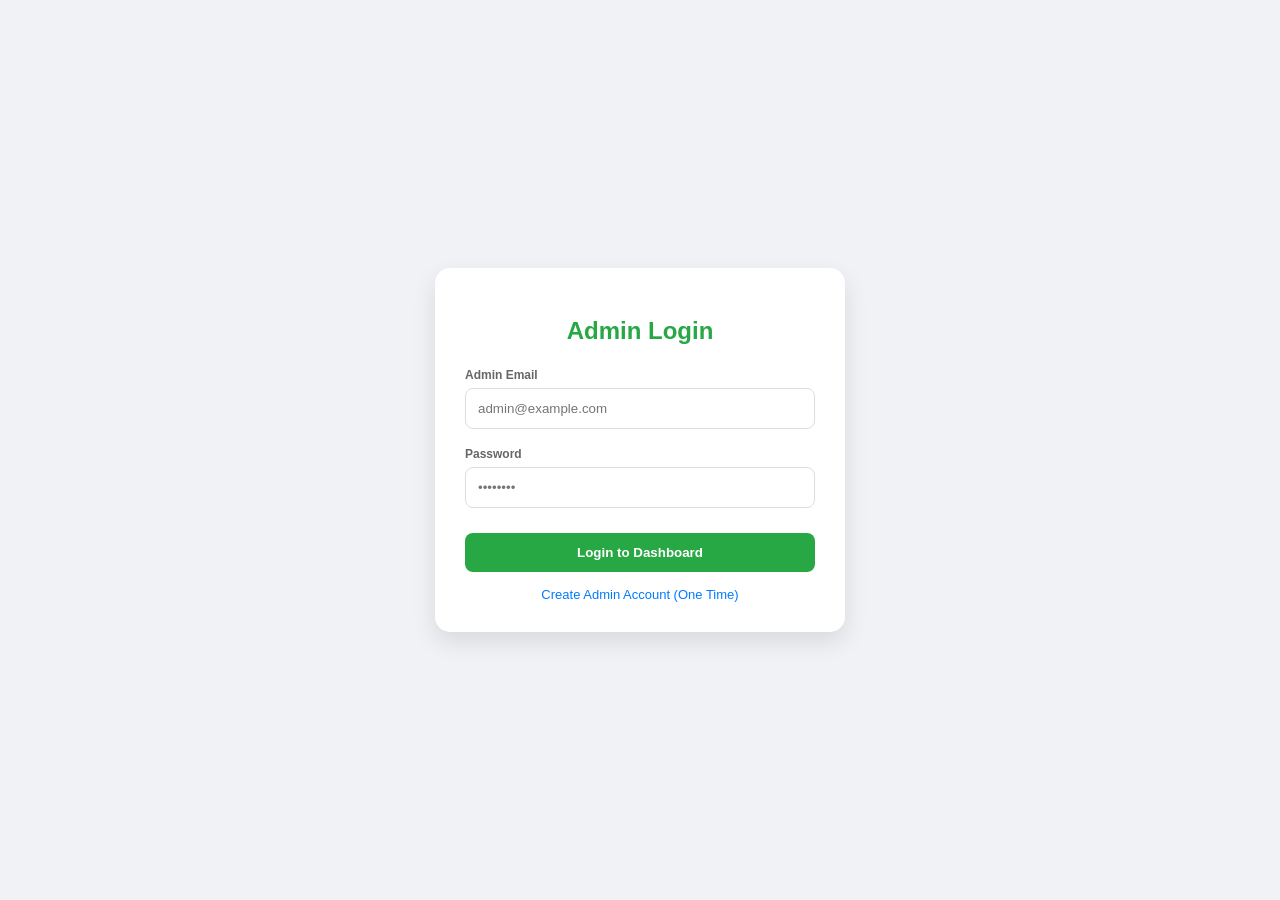
==== admin.html @ 8b276b4b "Create admin.html" ====
<!DOCTYPE html>
<html lang="en">
<head>
    <meta charset="UTF-8">
    <meta name="viewport" content="width=device-width, initial-scale=1.0">
    <title>Admin Portal - Krishna Ads</title>
    <link rel="stylesheet" href="https://cdnjs.cloudflare.com/ajax/libs/font-awesome/6.0.0/css/all.min.css">
    <style>
        body { background: #f0f2f5; font-family: sans-serif; display: flex; align-items: center; justify-content: center; height: 100vh; margin: 0; }
        .auth-card { background: white; padding: 30px; border-radius: 15px; box-shadow: 0 10px 25px rgba(0,0,0,0.1); width: 100%; max-width: 350px; text-align: center; }
        h2 { color: #28a745; margin-bottom: 20px; }
        .input-group { margin-bottom: 15px; text-align: left; }
        label { font-size: 12px; font-weight: bold; color: #666; }
        input { width: 100%; padding: 12px; margin-top: 5px; border: 1px solid #ddd; border-radius: 8px; box-sizing: border-box; }
        .btn { width: 100%; background: #28a745; color: white; border: none; padding: 12px; border-radius: 8px; font-weight: bold; cursor: pointer; margin-top: 10px; }
        .toggle-link { margin-top: 15px; font-size: 13px; color: #007bff; cursor: pointer; display: block; }
    </style>
</head>
<body>

    <div class="auth-card" id="login-box">
        <h2>Admin Login</h2>
        <div class="input-group">
            <label>Admin Email</label>
            <input type="email" id="l-email" placeholder="admin@example.com">
        </div>
        <div class="input-group">
            <label>Password</label>
            <input type="password" id="l-pass" placeholder="••••••••">
        </div>
        <button class="btn" onclick="loginAdmin()">Login to Dashboard</button>
        <span class="toggle-link" onclick="toggleAuth()">Create Admin Account (One Time)</span>
    </div>

    <div class="auth-card" id="signup-box" style="display:none;">
        <h2>Admin Signup</h2>
        <div class="input-group">
            <label>Set Admin Email</label>
            <input type="email" id="s-email" placeholder="admin@krishna.com">
        </div>
        <div class="input-group">
            <label>Set Secure Password</label>
            <input type="password" id="s-pass" placeholder="Create Password">
        </div>
        <button class="btn" style="background: #333;" onclick="signupAdmin()">Register Admin</button>
        <span class="toggle-link" onclick="toggleAuth()">Back to Login</span>
    </div>

    <script>
        // --- TOGGLE BETWEEN LOGIN & SIGNUP ---
        function toggleAuth() {
            const lBox = document.getElementById('login-box');
            const sBox = document.getElementById('signup-box');
            if(lBox.style.display === "none") {
                lBox.style.display = "block";
                sBox.style.display = "none";
            } else {
                lBox.style.display = "none";
                sBox.style.display = "block";
            }
        }

        // --- SIGNUP LOGIC (One Time Use) ---
        function signupAdmin() {
            const email = document.getElementById('s-email').value;
            const pass = document.getElementById('s-pass').value;

            if(!email || !pass) return alert("Fields cannot be empty!");

            const adminData = { email: email, pass: pass };
            localStorage.setItem('krishna_admin_credentials', JSON.stringify(adminData));
            
            alert("Admin Registered! Now delete the signup code and Login.");
            toggleAuth();
        }

        // --- LOGIN LOGIC ---
        function loginAdmin() {
            const email = document.getElementById('l-email').value;
            const pass = document.getElementById('l-pass').value;

            const storedData = JSON.parse(localStorage.getItem('krishna_admin_credentials'));

            if(!storedData) {
                alert("No Admin found! Please use signup first.");
                return;
            }

            if(email === storedData.email && pass === storedData.pass) {
                alert("Login Successful! Redirecting...");
                sessionStorage.setItem('isAdminLoggedIn', 'true');
                window.location.href = 'admin.html'; // Aapka Admin Dashboard Page
            } else {
                alert("Invalid Email or Password!");
            }
        }
    </script>
</body>
</html>
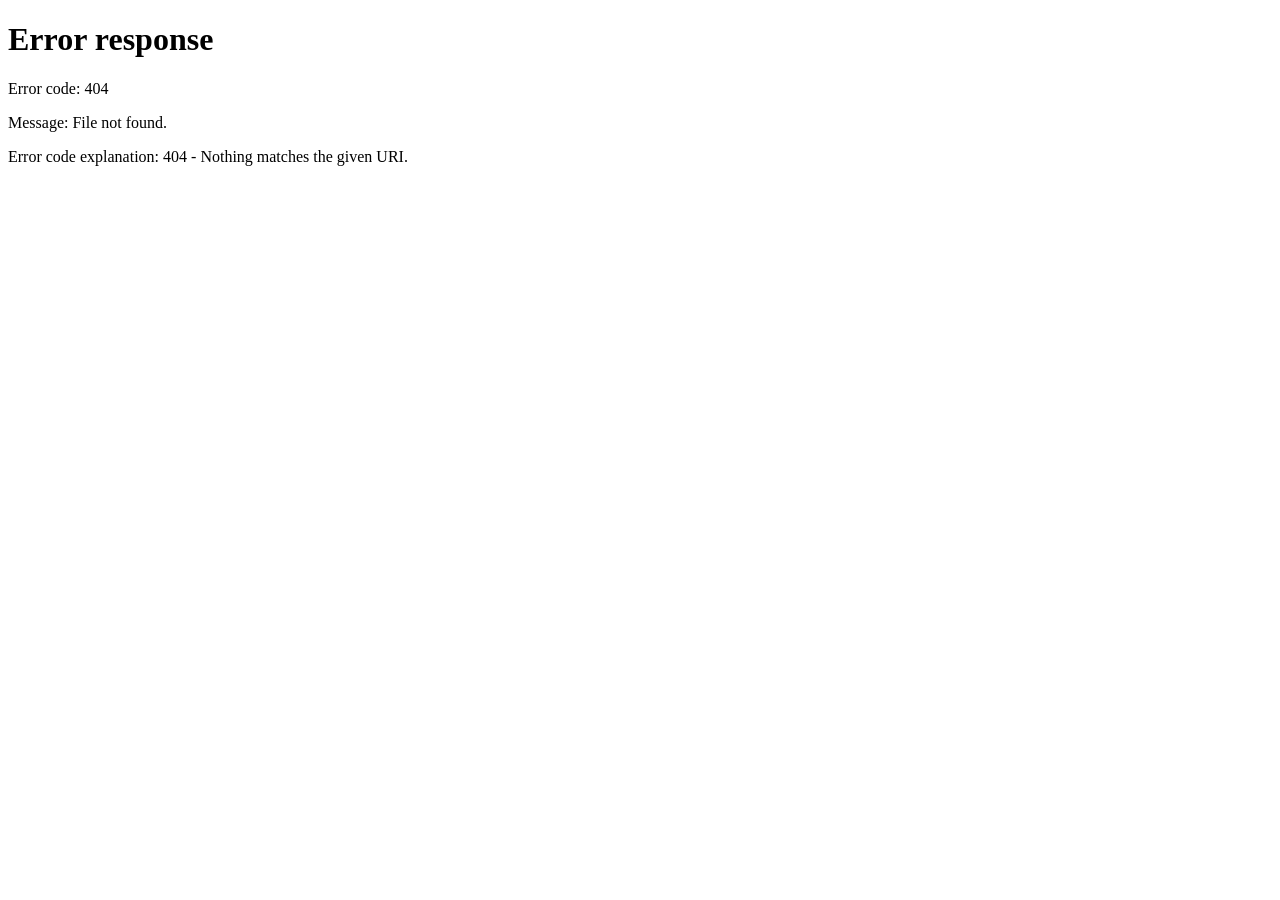
==== commit 16bbbd6e: "Update admin.html" ====
--- a/admin.html
+++ b/admin.html
@@ -3,97 +3,130 @@
 <head>
     <meta charset="UTF-8">
     <meta name="viewport" content="width=device-width, initial-scale=1.0">
-    <title>Admin Portal - Krishna Ads</title>
+    <title>Admin Dashboard - Krishna Ads</title>
     <link rel="stylesheet" href="https://cdnjs.cloudflare.com/ajax/libs/font-awesome/6.0.0/css/all.min.css">
     <style>
-        body { background: #f0f2f5; font-family: sans-serif; display: flex; align-items: center; justify-content: center; height: 100vh; margin: 0; }
-        .auth-card { background: white; padding: 30px; border-radius: 15px; box-shadow: 0 10px 25px rgba(0,0,0,0.1); width: 100%; max-width: 350px; text-align: center; }
-        h2 { color: #28a745; margin-bottom: 20px; }
-        .input-group { margin-bottom: 15px; text-align: left; }
-        label { font-size: 12px; font-weight: bold; color: #666; }
-        input { width: 100%; padding: 12px; margin-top: 5px; border: 1px solid #ddd; border-radius: 8px; box-sizing: border-box; }
-        .btn { width: 100%; background: #28a745; color: white; border: none; padding: 12px; border-radius: 8px; font-weight: bold; cursor: pointer; margin-top: 10px; }
-        .toggle-link { margin-top: 15px; font-size: 13px; color: #007bff; cursor: pointer; display: block; }
+        :root { --primary: #28a745; --bg: #f4f7f6; }
+        body { background: var(--bg); font-family: sans-serif; margin: 0; }
+        header { background: #333; color: white; padding: 15px 25px; display: flex; justify-content: space-between; align-items: center; position: sticky; top:0; z-index:100; }
+        
+        .notification-bell { position: relative; cursor: pointer; font-size: 20px; }
+        .badge { position: absolute; top: -5px; right: -8px; background: red; color: white; font-size: 10px; padding: 2px 6px; border-radius: 50%; }
+
+        .container { max-width: 1000px; margin: 30px auto; padding: 0 15px; }
+        .stats-row { display: grid; grid-template-columns: repeat(3, 1fr); gap: 15px; margin-bottom: 30px; }
+        .stat-card { background: white; padding: 20px; border-radius: 12px; text-align: center; box-shadow: 0 4px 10px rgba(0,0,0,0.05); }
+
+        .table-container { background: white; border-radius: 15px; overflow-x: auto; box-shadow: 0 5px 20px rgba(0,0,0,0.05); }
+        table { width: 100%; border-collapse: collapse; }
+        th, td { padding: 15px; text-align: left; border-bottom: 1px solid #eee; }
+        th { background: #f8f9fa; color: #666; font-size: 13px; }
+        
+        .status-btn { padding: 8px 15px; border: none; border-radius: 6px; cursor: pointer; font-weight: bold; }
+        .btn-pay { background: #007bff; color: white; }
+        .paid-tag { color: #28a745; font-weight: bold; }
     </style>
 </head>
 <body>
 
-    <div class="auth-card" id="login-box">
-        <h2>Admin Login</h2>
-        <div class="input-group">
-            <label>Admin Email</label>
-            <input type="email" id="l-email" placeholder="admin@example.com">
+    <header>
+        <h3><i class="fas fa-user-shield"></i> KRISHNA ADMIN</h3>
+        <div class="notification-bell" onclick="scrollToTable()">
+            <i class="fas fa-bell"></i>
+            <span class="badge" id="notif-count">0</span>
         </div>
-        <div class="input-group">
-            <label>Password</label>
-            <input type="password" id="l-pass" placeholder="••••••••">
+    </header>
+
+    <div class="container">
+        <div class="stats-row">
+            <div class="stat-card">
+                <i class="fas fa-wallet" style="color:#28a745;"></i>
+                <h4>Pending</h4>
+                <p id="total-pending">₹0.00</p>
+            </div>
+            <div class="stat-card">
+                <i class="fas fa-check-circle" style="color:#007bff;"></i>
+                <h4>Paid Today</h4>
+                <p id="total-paid">₹0.00</p>
+            </div>
+            <div class="stat-card">
+                <i class="fas fa-users" style="color:#333;"></i>
+                <h4>Total User</h4>
+                <p>1 (Active)</p>
+            </div>
         </div>
-        <button class="btn" onclick="loginAdmin()">Login to Dashboard</button>
-        <span class="toggle-link" onclick="toggleAuth()">Create Admin Account (One Time)</span>
-    </div>
 
-    <div class="auth-card" id="signup-box" style="display:none;">
-        <h2>Admin Signup</h2>
-        <div class="input-group">
-            <label>Set Admin Email</label>
-            <input type="email" id="s-email" placeholder="admin@krishna.com">
+        <div class="table-container">
+            <div style="padding:15px; font-weight:bold; border-bottom:1px solid #eee;">Withdrawal Notifications</div>
+            <table>
+                <thead>
+                    <tr>
+                        <th>User & Time</th>
+                        <th>Amount</th>
+                        <th>Payment Details</th>
+                        <th>Action</th>
+                    </tr>
+                </thead>
+                <tbody id="admin-table-body">
+                    </tbody>
+            </table>
         </div>
-        <div class="input-group">
-            <label>Set Secure Password</label>
-            <input type="password" id="s-pass" placeholder="Create Password">
-        </div>
-        <button class="btn" style="background: #333;" onclick="signupAdmin()">Register Admin</button>
-        <span class="toggle-link" onclick="toggleAuth()">Back to Login</span>
     </div>
 
     <script>
-        // --- TOGGLE BETWEEN LOGIN & SIGNUP ---
-        function toggleAuth() {
-            const lBox = document.getElementById('login-box');
-            const sBox = document.getElementById('signup-box');
-            if(lBox.style.display === "none") {
-                lBox.style.display = "block";
-                sBox.style.display = "none";
-            } else {
-                lBox.style.display = "none";
-                sBox.style.display = "block";
+        // Security Check
+        if(sessionStorage.getItem('isAdminLoggedIn') !== 'true') window.location.href = 'admin_login.html';
+
+        function loadDashboard() {
+            const requests = JSON.parse(localStorage.getItem('admin_notifications')) || [];
+            const tableBody = document.getElementById('admin-table-body');
+            let pendingAmt = 0;
+            let paidAmt = 0;
+            let pendingCount = 0;
+
+            tableBody.innerHTML = "";
+
+            requests.reverse().forEach((req, index) => {
+                const isPaid = req.status === "Paid";
+                if(!isPaid) {
+                    pendingAmt += parseFloat(req.amount);
+                    pendingCount++;
+                } else {
+                    paidAmt += parseFloat(req.amount);
+                }
+
+                let tr = document.createElement('tr');
+                tr.innerHTML = `
+                    <td><b>${req.user}</b><br><small>${req.time}</small></td>
+                    <td style="color:${isPaid ? '#28a745' : 'red'}; font-weight:bold;">₹${req.amount}</td>
+                    <td><b>${req.method}</b><br>${req.mobile}</td>
+                    <td>
+                        ${isPaid ? '<span class="paid-tag">✓ Success</span>' : 
+                        `<button class="status-btn btn-pay" onclick="markAsPaid(${requests.length - 1 - index}, ${req.amount})">Pay Now</button>`}
+                    </td>
+                `;
+                tableBody.appendChild(tr);
+            });
+
+            document.getElementById('total-pending').innerText = "₹" + pendingAmt.toFixed(2);
+            document.getElementById('total-paid').innerText = "₹" + paidAmt.toFixed(2);
+            document.getElementById('notif-count').innerText = pendingCount;
+        }
+
+        function markAsPaid(originalIndex, amt) {
+            if(confirm(`Kya aapne ₹${amt} bhej diye hain?`)) {
+                let requests = JSON.parse(localStorage.getItem('admin_notifications'));
+                requests[originalIndex].status = "Paid";
+                localStorage.setItem('admin_notifications', JSON.stringify(requests));
+                loadDashboard();
             }
         }
 
-        // --- SIGNUP LOGIC (One Time Use) ---
-        function signupAdmin() {
-            const email = document.getElementById('s-email').value;
-            const pass = document.getElementById('s-pass').value;
+        function scrollToTable() { window.scrollTo({ top: 500, behavior: 'smooth' }); }
 
-            if(!email || !pass) return alert("Fields cannot be empty!");
-
-            const adminData = { email: email, pass: pass };
-            localStorage.setItem('krishna_admin_credentials', JSON.stringify(adminData));
-            
-            alert("Admin Registered! Now delete the signup code and Login.");
-            toggleAuth();
-        }
-
-        // --- LOGIN LOGIC ---
-        function loginAdmin() {
-            const email = document.getElementById('l-email').value;
-            const pass = document.getElementById('l-pass').value;
-
-            const storedData = JSON.parse(localStorage.getItem('krishna_admin_credentials'));
-
-            if(!storedData) {
-                alert("No Admin found! Please use signup first.");
-                return;
-            }
-
-            if(email === storedData.email && pass === storedData.pass) {
-                alert("Login Successful! Redirecting...");
-                sessionStorage.setItem('isAdminLoggedIn', 'true');
-                window.location.href = 'admin.html'; // Aapka Admin Dashboard Page
-            } else {
-                alert("Invalid Email or Password!");
-            }
-        }
+        window.onload = loadDashboard;
+        // Auto Refresh every 30 seconds
+        setInterval(loadDashboard, 30000);
     </script>
 </body>
 </html>
